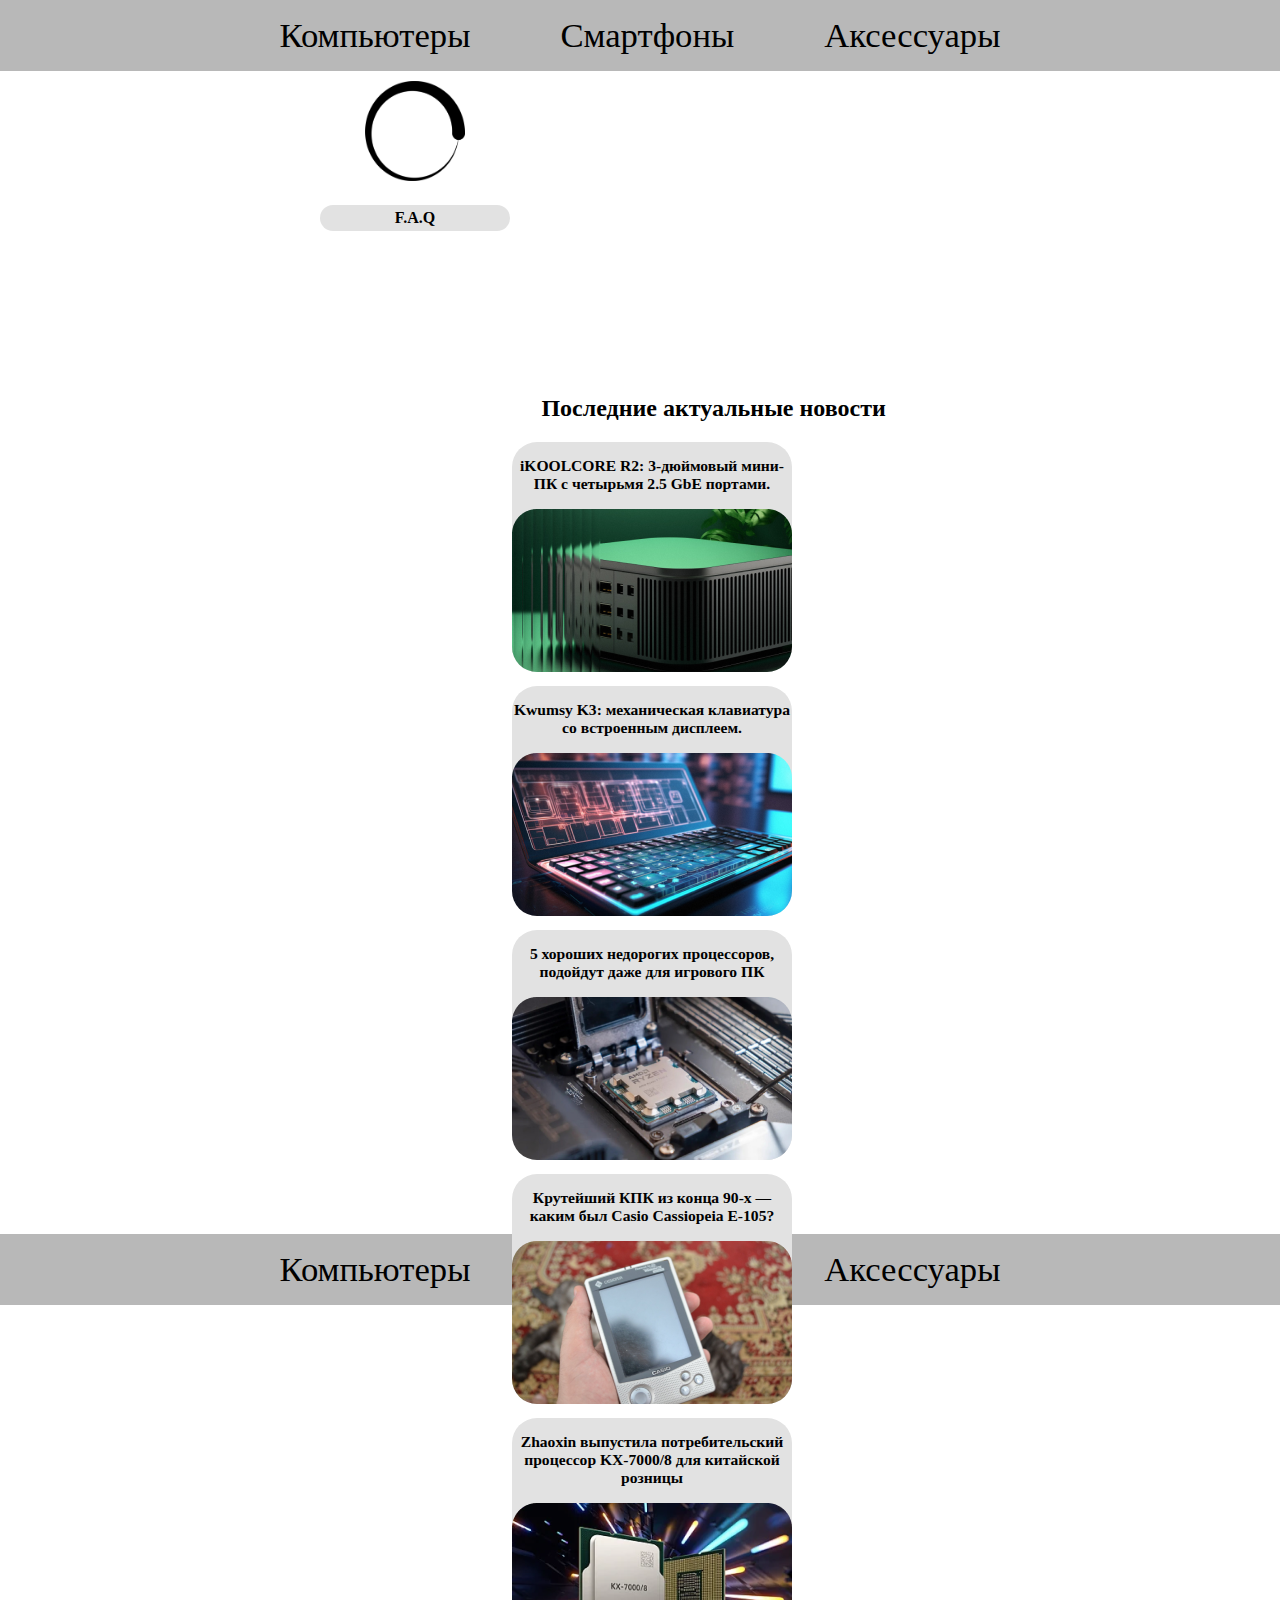
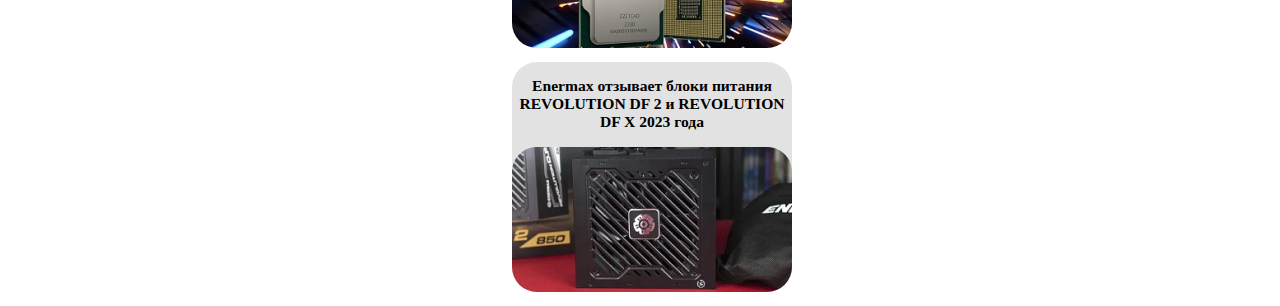
==== computers.html @ 557b5371 "init project" ====
<!DOCTYPE html>
<html lang="ru">
<head>
  <meta charset="UTF-8">
  <meta name="viewport" 
  content="width=device-width, user-scalable=no, initial-scale=1.0, 
  maximum-scale=1.0, minimal-scale=1.0">
  <meta http-equiv="X-UA-Compatible" content="ie=edge">
  <link rel="stylesheet" href="style.css">
  <title>Новинки компьютерной техники и новейшие разработки</title>
</head>
<body>
  <header>
        <ul class="menu-list">
            <li class="menu-item"><a href="computers.html">Компьютеры</a></li>
            <li class="menu-item"><a href="smartphones.html">Смартфоны</a></li>
            <li class="menu-item"><a href="accessories.html">Аксессуары</a></li>
        </ul>
</header>
<div class="container">
  <div class="news left">
    <div class="logo">
      <a href="index.html"><img src="img/logo.png" width="100px" height="100px"></a>
    </div>
    <div class="FAQ">
      <h2>F.A.Q</h2>
      <hr>
      <a href="faq1.html">
        <p>Зачем нужны компьютерные технологии?</p>
      </a>
      <hr>
      <a href="faq2.html">
      <p>Почему "Новинки компьютерной техники?"</p>
      </a>
    </div>
  </div>
  <div class="news right">
    <div class="title"><h2>Последние актуальные новости</h2></div>
    <div class="news-block">
      <a href="#">
        <h3>iKOOLCORE R2: 3-дюймовый мини-ПК с четырьмя 2.5 GbE портами.</h3>
        <br>
        <img src="img/image 1Новости5.png">
      </a>
    </div>
    <div class="news-block">
      <a href="#">
        <h3>Kwumsy K3: механическая клавиатура со встроенным дисплеем.</h3>
        <br>
        <img src="img/computer2.png">
      </a>
    </div>
    <div class="news-block">
      <a href="#">
        <h3>5 хороших недорогих процессоров, подойдут даже для игрового ПК</h3>
        <br>
        <img src="img/computer3.png">
      </a>
    </div>
    <div class="news-block">
      <a href="#">
        <h3>Крутейший КПК из конца 90-х — каким был Casio Cassiopeia E-105?</h3>
        <br>
        <img src="img/computer4.png">
      </a>
    </div>
    <div class="news-block">
      <a href="#">
        <h3>Zhaoxin выпустила потребительский процессор KX-7000/8 для китайской розницы</h3>
        <br>
        <img src="img/computer5.png">
      </a>
    </div>
    <div class="news-block">
      <a href="#">
        <h3>Enermax отзывает блоки питания REVOLUTION DF 2 и REVOLUTION DF X 2023 года</h3>
        <br>
        <img src="img/computer6.png">
      </a>
    </div>
  </div>
</div>
  <footer>
    <ul class="menu-list">
      <li class="menu-item"><a href="computers.html">Компьютеры</a></li>
      <li class="menu-item"><a href="smartphones.html">Смартфоны</a></li>
      <li class="menu-item"><a href="accessories.html">Аксессуары</a></li>
  </ul>
  </footer>

</body>
</html>
---- style.css ----
header{
  width: 100%;
  display: flex;
  justify-content: space-around;
  background-color: #B8B8B8;
}
body{
  margin: 0;
}
footer{
  width: 100%;
  display: flex;
  justify-content: space-around;
  background-color: #B8B8B8;
  height: 10%;
}
.menu-item a {
  text-decoration: none;
  color: #000000;
  margin: 14vh;
  font-size: 18pt;
}
.menu-list{
  display: flex;
  list-style-type: none;
  padding: 0px;
}
.container{
  position: relative;
  margin: 0 25% 0 25%;
  width: 50%;
  height: 859px;
  max-height: 870px;
  /* background-color: red; */
}
.left{
  justify-content: center;
  text-align: center;
  float: left;
  max-width: 30%;
  /* max-height: 100%; */
  margin-top: 10px;
  padding-right: 10px;
}
.right{
  max-width: 70%;
  max-height: 100%;
  float: right;
}
.right h3{
  margin-bottom: 0;
}
.faqblock-images{
  text-align: center;
}
.faqblock img{
  height: 150px;
}
.news-block img{
  max-width: 500px;
  max-height: 200px;
}
.title{
  text-align: center;
  margin-left: -10%;
}
.FAQ{
  width: 190px;
  height: 170px;
  background-color: #E2E2E2;
  border-radius: 25px;
  text-align: center;
  transform: translateY(-0%);
  visibility: hidden;
}
.FAQ a{
  text-decoration: none;
  color: #000000;
}
.FAQ p{
  margin-top: -5px  ;
}
.FAQ::after{
  content: 'F.A.Q';
  font-weight: bold;
  background-color: #E2E2E2;
  text-align: center;
  border-radius: 25px;
  padding: 4px 0;
  width: 190px; 
  position: absolute; 
  transform-origin: bottom;
  visibility: visible;
  right: 0;
  top:0;
} 
.FAQ:hover{
  transform: translateX(0%);
  transition: all 0.7s ease 0s;
  visibility: visible;
  border-radius: 10px;
}
.news-block{
  margin-right: 38px;
  margin-bottom: 10px;
  display: inline-block;
  min-width: none;
  min-width: none;
  max-width: 280px;
  max-height: 230px;
  font-size: 10pt;
  background-color: #E2E2E2;
  border-radius: 25px;
  text-align: center;
  overflow: hidden;
}
.news-block a{
  text-decoration: none;
  color: #000000;
}
.QA {
  position: relative;
}



 /* Header & footer adaptation */
 @media screen and (max-width: 1420px) {
  .menu-item a{
    margin: 5vh;
    font-size: 26pt;
  }
 }
 @media screen and (max-width: 920px) {
  .menu-item a{
    margin: 5vh;
    font-size: 22pt;
  }
 }
 @media screen and (max-width: 820px) {
  .menu-item a{
    margin: 4.5vh;
    font-size: 18pt;
  }
 }
 @media screen and (max-width: 715px) {
  .menu-item a{
    margin: 4vh;
    font-size: 14pt;
  }
 }
 @media screen and (max-width: 570px) {
  .menu-item a{
    margin: 2.5vh;
    font-size: 14pt;
  }
 }
 @media screen and (max-width: 480px) {
  .menu-item a{
    margin: 1vh;
    font-size: 12pt;
  }
 }
 @media screen and (max-width: 440px) {
  .menu-item a{
    margin: 1vh;
    font-size: 12pt;
  }
 }
 @media screen and (max-width: 400px) {
  .menu-item a{
    margin: 0.5vh;
    font-size: 12pt;
  }
}
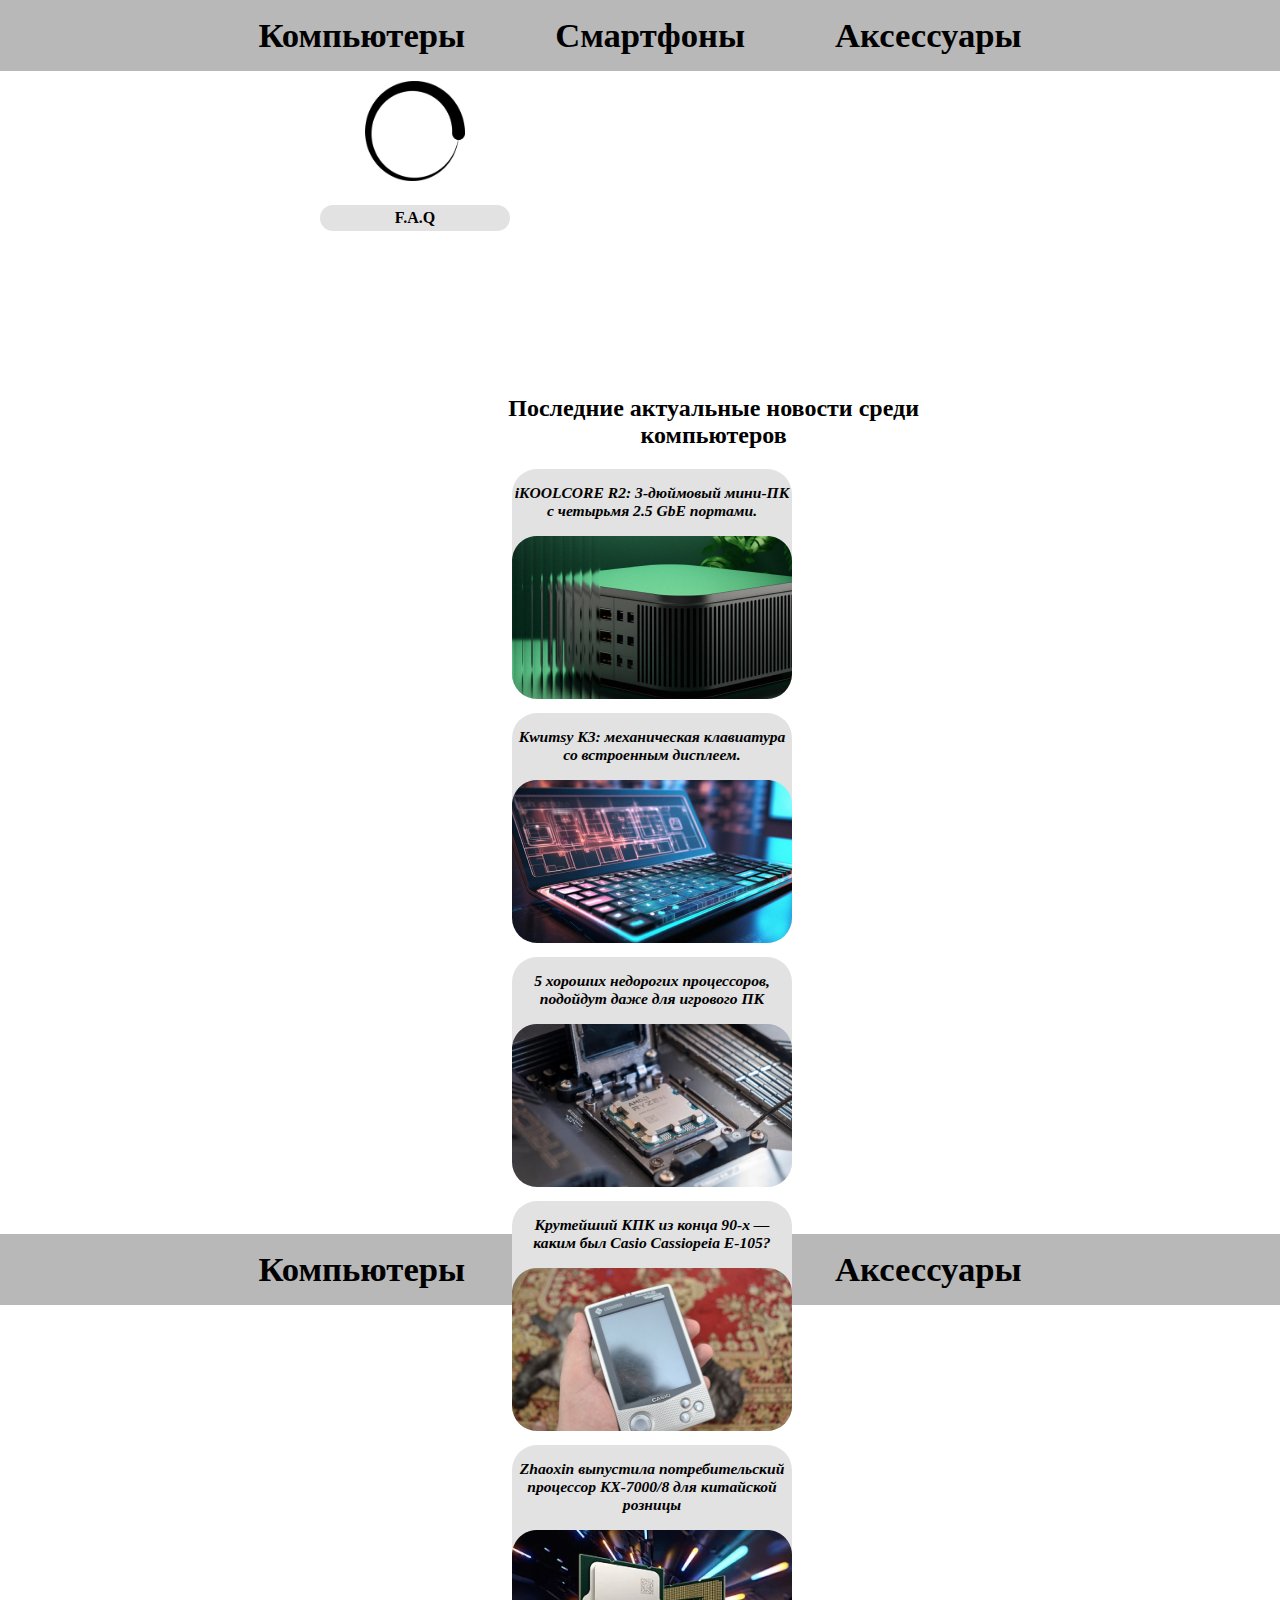
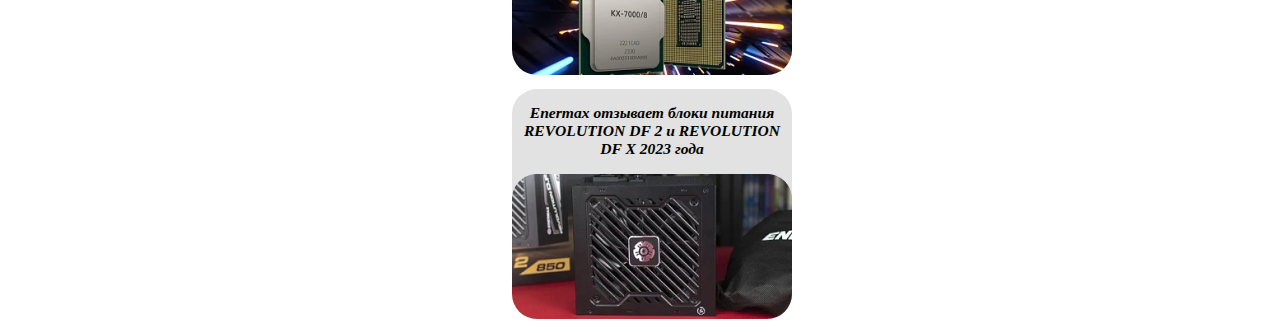
==== commit bd9c73dc: "added fonts" ====
--- a/computers.html
+++ b/computers.html
@@ -35,7 +35,7 @@
     </div>
   </div>
   <div class="news right">
-    <div class="title"><h2>Последние актуальные новости</h2></div>
+    <div class="title"><h2>Последние актуальные новости среди компьютеров</h2></div>
     <div class="news-block">
       <a href="#">
         <h3>iKOOLCORE R2: 3-дюймовый мини-ПК с четырьмя 2.5 GbE портами.</h3>
--- a/style.css
+++ b/style.css
@@ -19,6 +19,7 @@
   color: #000000;
   margin: 14vh;
   font-size: 18pt;
+  font-weight: 600;
 }
 .menu-list{
   display: flex;
@@ -79,6 +80,8 @@
 }
 .FAQ p{
   margin-top: -5px  ;
+  font-weight: 200;
+  font-style: italic;
 }
 .FAQ::after{
   content: 'F.A.Q';
@@ -117,11 +120,16 @@
 .news-block a{
   text-decoration: none;
   color: #000000;
+  font-weight: 500;
+  font-style: italic;
 }
-.QA {
-  position: relative;
+.Q {
+  font-weight: 200;
+  font-style: italic;
 }
-
+.A{
+  font-weight: 500;
+}
 
 
  /* Header & footer adaptation */
